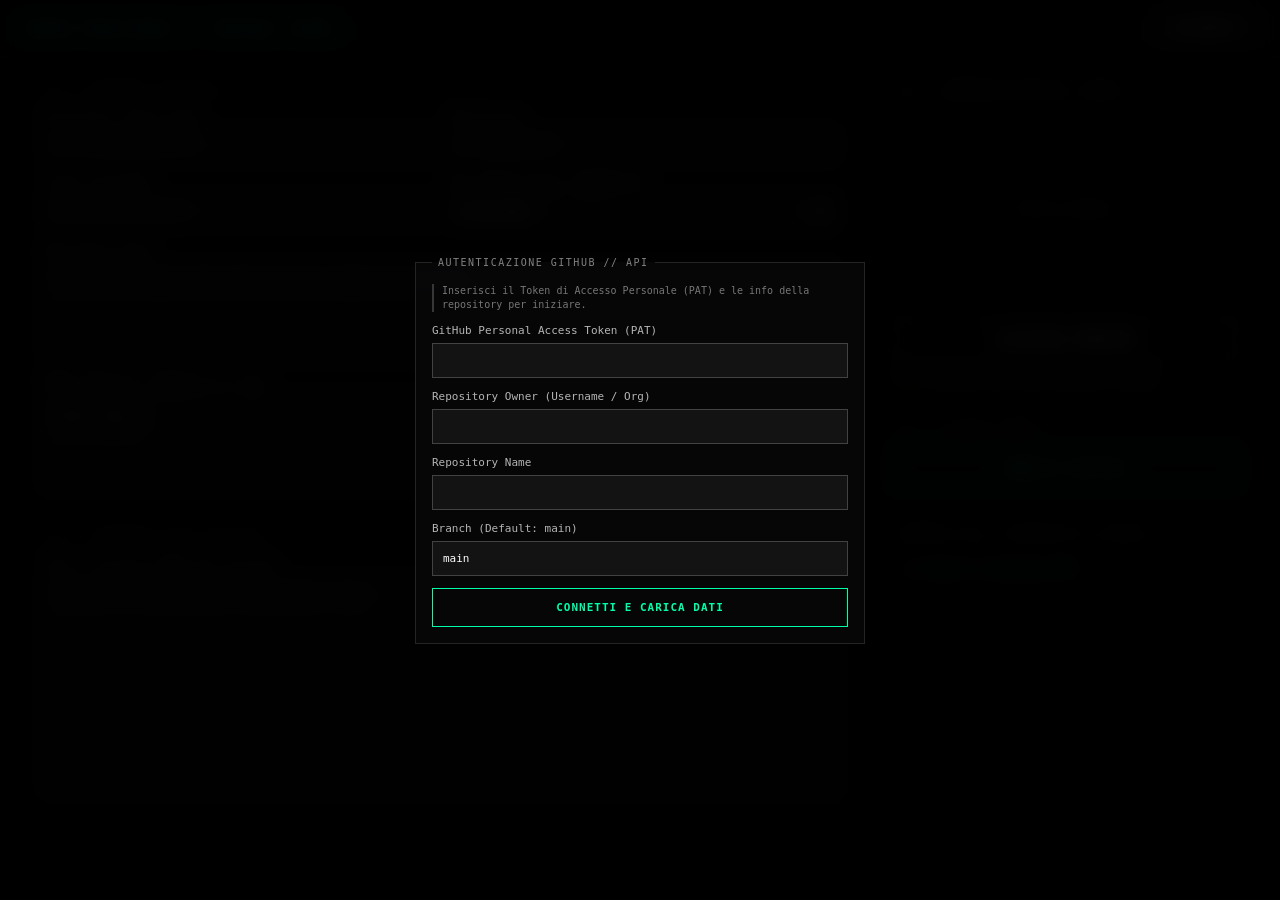
==== admin.html @ 9204a6e2 "Draft Admin Panel" ====
<!DOCTYPE html>
<html lang="it">
<head>
    <meta charset="UTF-8">
    <meta name="viewport" content="width=device-width, initial-scale=1.0">
    <title>PUBLISHER // CONTROL PANEL</title>
    <style>
        * {
            margin: 0;
            padding: 0;
            box-sizing: border-box;
        }

        body {
            background-color: #000000;
            min-height: 100vh;
            font-family: monospace;
            color: #ffffff;
            display: flex;
            flex-direction: column;
        }

        /* HEADER */
        .app-header {
            display: flex;
            justify-content: space-between;
            align-items: center;
            padding: 16px 24px;
            background: rgba(10, 10, 12, 0.94);
            border-bottom: 1px dashed rgba(255, 255, 255, 0.2);
            backdrop-filter: blur(14px);
            position: sticky;
            top: 0;
            z-index: 100;
        }

        .app-header h1 {
            font-size: 13px;
            letter-spacing: 2px;
            color: #00ffaa;
        }

        /* LAYOUT MAIN */
        .main-container {
            display: grid;
            grid-template-columns: 1fr 380px;
            gap: 20px;
            padding: 24px;
            max-width: 1400px;
            margin: 0 auto;
            width: 100%;
            flex-grow: 1;
        }

        /* CONTROLS & FORM */
        .control-group {
            border: 1px solid rgba(255, 255, 255, 0.12);
            padding: 16px;
            display: flex;
            flex-direction: column;
            gap: 12px;
            background: rgba(10, 10, 12, 0.6);
        }

        .control-group legend {
            font-size: 10px;
            letter-spacing: 1.5px;
            color: rgba(255, 255, 255, 0.5);
            padding: 0 6px;
        }

        .control-item {
            display: flex;
            flex-direction: column;
            gap: 6px;
            font-size: 11px;
        }

        .control-item label {
            color: rgba(255, 255, 255, 0.7);
        }

        .text-input, textarea {
            background: rgba(255, 255, 255, 0.05);
            border: 1px solid rgba(255, 255, 255, 0.2);
            color: #fff;
            padding: 10px;
            font-family: inherit;
            font-size: 11px;
            width: 100%;
            outline: none;
            transition: border-color 0.2s;
        }

        .text-input:focus, textarea:focus {
            border-color: #00ffaa;
        }

        /* ICONA CALENDARIO BIANCA */
        input[type="date"]::-webkit-calendar-picker-indicator {
            filter: invert(1) brightness(1000%);
            cursor: pointer;
            opacity: 1;
        }

        textarea {
            resize: vertical;
            min-height: 100px;
        }

        .action-btn {
            padding: 12px;
            background: transparent;
            color: #ffffff;
            border: 1px solid rgba(255, 255, 255, 0.3);
            font-family: inherit;
            font-size: 11px;
            letter-spacing: 1px;
            cursor: pointer;
            transition: all 0.2s;
            width: 100%;
            text-transform: uppercase;
            font-weight: bold;
        }

        .action-btn.highlight {
            border-color: #00ffaa;
            color: #00ffaa;
        }

        .action-btn:hover {
            background: #ffffff;
            color: #000000;
        }

        .info-note {
            font-size: 10px;
            line-height: 1.4;
            color: rgba(255, 255, 255, 0.45);
            border-left: 2px solid rgba(255, 255, 255, 0.2);
            padding-left: 8px;
        }

        /* PREVIEW CONTAINER */
        .img-preview-box {
            width: 100%;
            height: 200px;
            border: 1px dashed rgba(255, 255, 255, 0.2);
            display: flex;
            align-items: center;
            justify-content: center;
            overflow: hidden;
            background: rgba(0,0,0,0.4);
            position: relative;
        }

        .img-preview-box img {
            width: 100%;
            height: 100%;
            object-fit: cover;
        }

        /* CONSOLE LOG */
        #console-log {
            background: #000000;
            border: 1px solid rgba(255, 255, 255, 0.15);
            padding: 12px;
            font-size: 10px;
            height: 160px;
            overflow-y: auto;
            color: #00ffaa;
            white-space: pre-wrap;
            word-break: break-all;
        }

        /* AUTH MODAL */
        .modal-overlay {
            position: fixed;
            top: 0;
            left: 0;
            width: 100vw;
            height: 100vh;
            background: rgba(0, 0, 0, 0.9);
            backdrop-filter: blur(10px);
            display: flex;
            align-items: center;
            justify-content: center;
            z-index: 1000;
        }

        .modal-content {
            width: 100%;
            max-width: 450px;
        }

        .hidden {
            display: none !important;
        }
    </style>
</head>
<body>

    <!-- MODALE AUTENTICAZIONE GITHUB -->
    <div id="auth-modal" class="modal-overlay">
        <div class="modal-content">
            <fieldset class="control-group">
                <legend>AUTENTICAZIONE GITHUB // API</legend>
                <div class="info-note">
                    Inserisci il Token di Accesso Personale (PAT) e le info della repository per iniziare.
                </div>
                <div class="control-item">
                    <label>GitHub Personal Access Token (PAT)</label>
                    <input type="password" id="cfg-token" class="text-input">
                </div>
                <div class="control-item">
                    <label>Repository Owner (Username / Org)</label>
                    <input type="text" id="cfg-owner" class="text-input">
                </div>
                <div class="control-item">
                    <label>Repository Name</label>
                    <input type="text" id="cfg-repo" class="text-input">
                </div>
                <div class="control-item">
                    <label>Branch (Default: main)</label>
                    <input type="text" id="cfg-branch" class="text-input" value="main">
                </div>
                <button id="save-auth-btn" class="action-btn highlight">CONNETTI E CARICA DATI</button>
            </fieldset>
        </div>
    </div>

    <!-- MAIN APP HEADER -->
    <header class="app-header">
        <h1>ADMIN PUBLISHER // CONTROL PANEL</h1>
        <button id="logout-btn" class="action-btn" style="width: auto; padding: 6px 12px; font-size: 9px;">DISCONNETTI</button>
    </header>

    <!-- MAIN WORKSPACE -->
    <main class="main-container">
        
        <!-- COLONNA SINISTRA: EDITA ARTICOLO -->
        <div style="display: flex; flex-direction: column; gap: 20px;">
            <fieldset class="control-group">
                <legend>01 // METADATI ARTICOLO</legend>
                
                <div style="display: grid; grid-template-columns: 1fr 1fr; gap: 12px;">
                    <div class="control-item">
                        <label>ID Articolo (Senza spazi)</label>
                        <input type="text" id="art-id" class="text-input" placeholder="es. il-nuovo-pensiero">
                    </div>
                    <div class="control-item">
                        <label>TAG Articolo</label>
                        <input type="text" id="art-tag" class="text-input" placeholder="es. EDITORIALE">
                    </div>
                </div>

                <div style="display: grid; grid-template-columns: 1fr 1fr; gap: 12px;">
                    <div class="control-item">
                        <label>Titolo Principale</label>
                        <input type="text" id="art-title" class="text-input" placeholder="Titolo dell'articolo">
                    </div>
                    <div class="control-item">
                        <label>Data Pubblicazione (DD-MM-YYYY)</label>
                        <input type="date" id="art-date" class="text-input">
                    </div>
                </div>

                <div class="control-item">
                    <label>Breve Descrizione</label>
                    <textarea id="art-excerpt" placeholder="Piccola descrizione veloce dell'articolo visibile nella preview..."></textarea>
                </div>

                <div class="control-item">
                    <label>Righe Copertina (Separate da invio)</label>
                    <textarea id="art-cover-lines" placeholder="Titolo riga 1&#10;Titolo riga 2" style="height: 60px;"></textarea>
                </div>
            </fieldset>

            <fieldset class="control-group">
                <legend>02 // CONTENUTO HTML ARTICOLO</legend>
                <div class="control-item">
                    <label>Testo o Struttura HTML dell'Articolo</label>
                    <textarea id="art-content" style="min-height: 220px;" placeholder="<p>Scrivi il contenuto dell'articolo qui...</p>"></textarea>
                </div>
            </fieldset>
        </div>

        <!-- COLONNA DESTRA: PREVIEW IMMAGINE & COMMIT -->
        <div style="display: flex; flex-direction: column; gap: 20px;">
            
            <fieldset class="control-group">
                <legend>03 // IMMAGINE PREVIEW (.WEBP)</legend>
                <div class="img-preview-box" id="img-box">
                    <span style="font-size: 10px; color: rgba(255,255,255,0.4);">Nessuna immagine</span>
                    <img id="preview-img" class="hidden">
                </div>
                <button id="select-img-btn" class="action-btn">SELEZIONA IMMAGINE</button>
                <input type="file" id="img-file-input" accept="image/*" class="hidden">
                <div class="info-note">
                    💡 L'immagine deve essere 800px per 1000px
                </div>
            </fieldset>

            <fieldset class="control-group">
                <legend>04 // AZIONE COMMIT</legend>
                <button id="publish-btn" class="action-btn highlight">PUBBLICA ARTICOLO</button>
            </fieldset>

            <fieldset class="control-group">
                <legend>CONSOLE LOG // REQUISITI & STATUS</legend>
                <div id="console-log">In attesa di connessione API...</div>
            </fieldset>
        </div>

    </main>

    <script>
        // Stato Globale
        let config = { token: '', owner: '', repo: '', branch: 'main' };
        let selectedWebpBase64 = null;

        // Inizializzazione Data odierna
        document.getElementById('art-date').value = new Date().toISOString().split('T')[0];

        // Elementi DOM
        const authModal = document.getElementById('auth-modal');
        const consoleLog = document.getElementById('console-log');
        const previewImg = document.getElementById('preview-img');

        function log(msg) {
            const time = new Date().toLocaleTimeString();
            consoleLog.innerHTML += `\n[${time}] ${msg}`;
            consoleLog.scrollTop = consoleLog.scrollHeight;
        }

        // Carica Credenziali salvate
        window.addEventListener('DOMContentLoaded', () => {
            const savedConfig = localStorage.getItem('gh_cms_config');
            if (savedConfig) {
                config = JSON.parse(savedConfig);
                document.getElementById('cfg-token').value = config.token;
                document.getElementById('cfg-owner').value = config.owner;
                document.getElementById('cfg-repo').value = config.repo;
                document.getElementById('cfg-branch').value = config.branch || 'main';
                authModal.classList.add('hidden');
                log("Connesso a " + config.owner + "/" + config.repo);
            }
        });

        // Salvataggio Auth
        document.getElementById('save-auth-btn').addEventListener('click', () => {
            config.token = document.getElementById('cfg-token').value.trim();
            config.owner = document.getElementById('cfg-owner').value.trim();
            config.repo = document.getElementById('cfg-repo').value.trim();
            config.branch = document.getElementById('cfg-branch').value.trim() || 'main';

            if (!config.token || !config.owner || !config.repo) {
                alert("Compila tutti i campi!");
                return;
            }

            localStorage.setItem('gh_cms_config', JSON.stringify(config));
            authModal.classList.add('hidden');
            log("Configurazione salvata. Pronto.");
        });

        document.getElementById('logout-btn').addEventListener('click', () => {
            localStorage.removeItem('gh_cms_config');
            authModal.classList.remove('hidden');
            log("Disconnesso.");
        });

        // Gestione Selezione e Conversione Immagine in WebP
        document.getElementById('select-img-btn').addEventListener('click', () => {
            document.getElementById('img-file-input').click();
        });

        document.getElementById('img-file-input').addEventListener('change', (e) => {
            const file = e.target.files[0];
            if (!file) return;

            const reader = new FileReader();
            reader.onload = (event) => {
                const img = new Image();
                img.onload = () => {
                    const canvas = document.createElement('canvas');
                    canvas.width = img.width;
                    canvas.height = img.height;
                    const ctx = canvas.getContext('2d');
                    ctx.drawImage(img, 0, 0);

                    // Conversione in WebP
                    const webpDataUrl = canvas.toDataURL('image/webp', 0.85);
                    previewImg.src = webpDataUrl;
                    previewImg.classList.remove('hidden');
                    
                    // Estrae stringa base64 pura
                    selectedWebpBase64 = webpDataUrl.split(',')[1];
                    log("Immagine convertita in WebP con successo.");
                };
                img.src = event.target.result;
            };
            reader.readAsDataURL(file);
        });

        // GitHub API Helpers
        async function githubApi(path, method = 'GET', body = null) {
            const url = `https://api.github.com/repos/${config.owner}/${config.repo}/contents/${path}?ref=${config.branch}`;
            const headers = {
                'Authorization': `Bearer ${config.token}`,
                'Accept': 'application/vnd.github+json',
                'Content-Type': 'application/json'
            };

            const options = { method, headers };
            if (body) options.body = JSON.stringify(body);

            const res = await fetch(url, options);
            if (!res.ok && res.status !== 404) {
                const err = await res.json();
                throw new Error(err.message || res.statusText);
            }
            return res.status === 404 ? null : await res.json();
        }

        // UTF-8 / Base64 Safe Encoding Helper
        function utf8ToBase64(str) {
            return btoa(encodeURIComponent(str).replace(/%([0-9A-F]{2})/g, (match, p1) => {
                return String.fromCharCode('0x' + p1);
            }));
        }

        function base64ToUtf8(str) {
            return decodeURIComponent(Array.prototype.map.call(atob(str), (c) => {
                return '%' + ('00' + c.charCodeAt(0).toString(16)).slice(-2);
            }).join(''));
        }

        // Workflow di Pubblicazione
        document.getElementById('publish-btn').addEventListener('click', async () => {
            const id = document.getElementById('art-id').value.trim();
            const title = document.getElementById('art-title').value.trim();
            const tag = document.getElementById('art-tag').value.trim();
            const date = document.getElementById('art-date').value;
            const excerpt = document.getElementById('art-excerpt').value.trim();
            const coverLinesText = document.getElementById('art-cover-lines').value.trim();
            const contentHtml = document.getElementById('art-content').value.trim();

            if (!id || !title) {
                alert("Compila almeno ID e Titolo!");
                return;
            }

            const coverLines = coverLinesText ? coverLinesText.split('\n').map(l => l.trim()) : [title];

            try {
                log("--> Inizio processo di pubblicazione per: " + id);

                // 1. Carica / Aggiorna la Preview Image se presente
                if (selectedWebpBase64) {
                    log("Upload immagine preview WebP...");
                    const imgPath = `assets/articles previews/${id}.webp`;
                    const existingImg = await githubApi(imgPath);

                    await githubApi(imgPath, 'PUT', {
                        message: `Upload preview image per ${id}`,
                        content: selectedWebpBase64,
                        sha: existingImg ? existingImg.sha : undefined,
                        branch: config.branch
                    });
                    log("✓ Immagine caricata in assets/articles previews/" + id + ".webp");
                }

                // 2. Carica / Aggiorna l'eventuale file HTML/Contenuto articolo dedicato
                if (contentHtml) {
                    log("Upload file contenuto articolo...");
                    const contentPath = `articoli/${id}.html`;
                    const existingFile = await githubApi(contentPath);

                    await githubApi(contentPath, 'PUT', {
                        message: `Aggiornato contenuto articolo ${id}`,
                        content: utf8ToBase64(contentHtml),
                        sha: existingFile ? existingFile.sha : undefined,
                        branch: config.branch
                    });
                    log("✓ Contenuto file creato in articoli/" + id + ".html");
                }

                // 3. Scarica, aggiorna e salva articles.json
                log("Lettura articles.json...");
                const jsonFile = await githubApi("articles.json");
                let articles = [];

                if (jsonFile) {
                    const rawJson = base64ToUtf8(jsonFile.content);
                    articles = JSON.parse(rawJson);
                }

                const newArticle = {
                    id,
                    title,
                    tag,
                    date,
                    excerpt,
                    cover_lines: coverLines
                };

                // Sostituisce se existe, altrimenti aggiunge in cima
                const existingIdx = articles.findIndex(a => a.id === id);
                if (existingIdx >= 0) {
                    articles[existingIdx] = newArticle;
                    log("Articolo esistente aggiornato nella lista.");
                } else {
                    articles.unshift(newArticle);
                    log("Nuovo articolo inserito in cima alla lista.");
                }

                log("Commit di articles.json...");
                await githubApi("articles.json", 'PUT', {
                    message: `Aggiornato articles.json con l'articolo: ${id}`,
                    content: utf8ToBase64(JSON.stringify(articles, null, 2)),
                    sha: jsonFile ? jsonFile.sha : undefined,
                    branch: config.branch
                });

                log("🎉 PUBBLICAZIONE COMPLETATA CON SUCCESSO!");
                alert("Articolo pubblicato con successo!");

            } catch (err) {
                log("❌ ERRORE: " + err.message);
                alert("Errore durante la pubblicazione: " + err.message);
            }
        });
    </script>
</body>
</html>
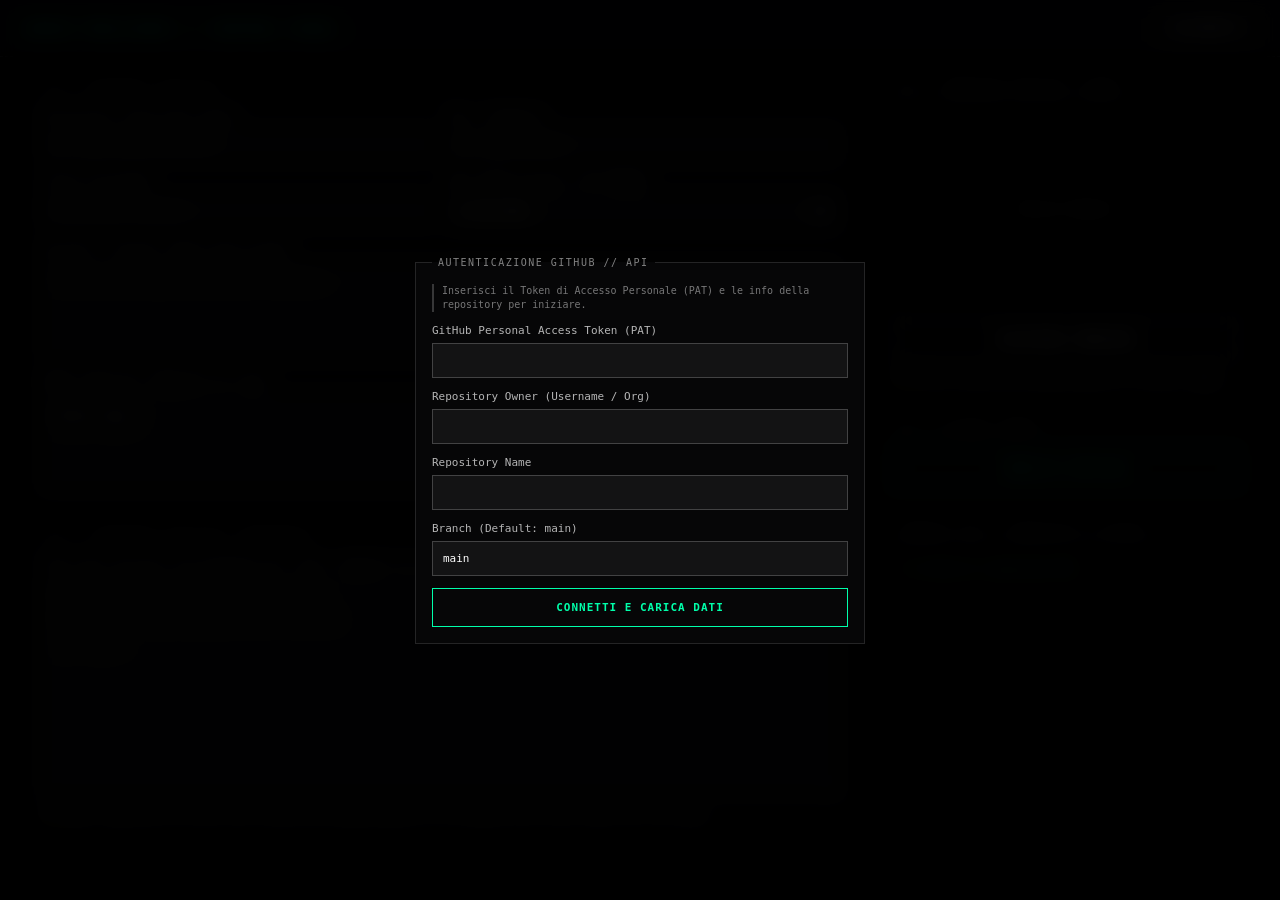
==== commit 3b02c95e: "Clean up" ====
--- a/admin.html
+++ b/admin.html
@@ -245,12 +245,12 @@
                 
                 <div style="display: grid; grid-template-columns: 1fr 1fr; gap: 12px;">
                     <div class="control-item">
-                        <label>ID Articolo (Senza spazi)</label>
-                        <input type="text" id="art-id" class="text-input" placeholder="es. il-nuovo-pensiero">
+                        <label>ID Articolo (Slug senza spazi)</label>
+                        <input type="text" id="art-id" class="text-input" placeholder="es. test-article-preview">
                     </div>
                     <div class="control-item">
-                        <label>TAG Articolo</label>
-                        <input type="text" id="art-tag" class="text-input" placeholder="es. EDITORIALE">
+                        <label>Tag / Categoria</label>
+                        <input type="text" id="art-tag" class="text-input" placeholder="es. Tag Articolo">
                     </div>
                 </div>
 
@@ -260,14 +260,14 @@
                         <input type="text" id="art-title" class="text-input" placeholder="Titolo dell'articolo">
                     </div>
                     <div class="control-item">
-                        <label>Data Pubblicazione (DD-MM-YYYY)</label>
+                        <label>Data Pubblicazione (YYYY-MM-DD)</label>
                         <input type="date" id="art-date" class="text-input">
                     </div>
                 </div>
 
                 <div class="control-item">
-                    <label>Breve Descrizione</label>
-                    <textarea id="art-excerpt" placeholder="Piccola descrizione veloce dell'articolo visibile nella preview..."></textarea>
+                    <label>Estratto / Excerpt (Breve descrizione)</label>
+                    <textarea id="art-excerpt" placeholder="Piccola descrizione veloce dell'articolo..."></textarea>
                 </div>
 
                 <div class="control-item">
@@ -277,10 +277,13 @@
             </fieldset>
 
             <fieldset class="control-group">
-                <legend>02 // CONTENUTO HTML ARTICOLO</legend>
-                <div class="control-item">
-                    <label>Testo o Struttura HTML dell'Articolo</label>
-                    <textarea id="art-content" style="min-height: 220px;" placeholder="<p>Scrivi il contenuto dell'articolo qui...</p>"></textarea>
+                <legend>02 // CONTENUTO ARTICOLO (PARAGRAFI)</legend>
+                <div class="control-item">
+                    <label>Testo dell'Articolo (Un paragrafo per riga o separati da invio)</label>
+                    <textarea id="art-content" style="min-height: 220px;" placeholder="Questo è il primo paragrafo dell'articolo.&#10;&#10;Questo è il secondo paragrafo dell'articolo.&#10;&#10;test riga 3"></textarea>
+                </div>
+                <div class="info-note">
+                    💡 Ogni riga/blocco di testo verrà convertito automaticamente in un elemento nell'array "body" del file JSON.
                 </div>
             </fieldset>
         </div>
@@ -297,7 +300,7 @@
                 <button id="select-img-btn" class="action-btn">SELEZIONA IMMAGINE</button>
                 <input type="file" id="img-file-input" accept="image/*" class="hidden">
                 <div class="info-note">
-                    💡 L'immagine deve essere 800px per 1000px
+                    💡 Verrà convertita automaticamente in formato <b>.webp</b>
                 </div>
             </fieldset>
 
@@ -394,7 +397,6 @@
                     previewImg.src = webpDataUrl;
                     previewImg.classList.remove('hidden');
                     
-                    // Estrae stringa base64 pura
                     selectedWebpBase64 = webpDataUrl.split(',')[1];
                     log("Immagine convertita in WebP con successo.");
                 };
@@ -444,19 +446,19 @@
             const date = document.getElementById('art-date').value;
             const excerpt = document.getElementById('art-excerpt').value.trim();
             const coverLinesText = document.getElementById('art-cover-lines').value.trim();
-            const contentHtml = document.getElementById('art-content').value.trim();
+            const rawContent = document.getElementById('art-content').value.trim();
 
             if (!id || !title) {
                 alert("Compila almeno ID e Titolo!");
                 return;
             }
 
-            const coverLines = coverLinesText ? coverLinesText.split('\n').map(l => l.trim()) : [title];
+            const coverLines = coverLinesText ? coverLinesText.split('\n').map(l => l.trim()).filter(Boolean) : [title];
 
             try {
-                log("--> Inizio processo di pubblicazione per: " + id);
-
-                // 1. Carica / Aggiorna la Preview Image se presente
+                log("--> Inizio pubblicazione per: " + id);
+
+                // 1. Carica / Aggiorna l'immagine preview
                 if (selectedWebpBase64) {
                     log("Upload immagine preview WebP...");
                     const imgPath = `assets/articles previews/${id}.webp`;
@@ -471,24 +473,34 @@
                     log("✓ Immagine caricata in assets/articles previews/" + id + ".webp");
                 }
 
-                // 2. Carica / Aggiorna l'eventuale file HTML/Contenuto articolo dedicato
-                if (contentHtml) {
-                    log("Upload file contenuto articolo...");
-                    const contentPath = `articoli/${id}.html`;
+                // 2. Creazione e Upload del JSON dell'articolo in content/{id}.json
+                if (rawContent) {
+                    log("Formattazione paragrafi...");
+                    const paragraphs = rawContent.split(/\n+/).map(p => p.trim()).filter(Boolean);
+                    
+                    const articleJsonObj = {
+                        id: id,
+                        body: paragraphs
+                    };
+
+                    const contentPath = `content/${id}.json`;
+                    log(`Upload file articolo in ${contentPath}...`);
+                    
                     const existingFile = await githubApi(contentPath);
 
                     await githubApi(contentPath, 'PUT', {
                         message: `Aggiornato contenuto articolo ${id}`,
-                        content: utf8ToBase64(contentHtml),
+                        content: utf8ToBase64(JSON.stringify(articleJsonObj, null, 2)),
                         sha: existingFile ? existingFile.sha : undefined,
                         branch: config.branch
                     });
-                    log("✓ Contenuto file creato in articoli/" + id + ".html");
+                    log(`✓ Contenuto creato/aggiornato in ${contentPath}`);
                 }
 
-                // 3. Scarica, aggiorna e salva articles.json
-                log("Lettura articles.json...");
-                const jsonFile = await githubApi("articles.json");
+                // 3. Lettura, aggiornamento e salvataggio di content/articles.json
+                log("Lettura content/articles.json...");
+                const jsonPath = "content/articles.json";
+                const jsonFile = await githubApi(jsonPath);
                 let articles = [];
 
                 if (jsonFile) {
@@ -496,27 +508,27 @@
                     articles = JSON.parse(rawJson);
                 }
 
-                const newArticle = {
+                const newArticleEntry = {
                     id,
                     title,
                     tag,
-                    date,
                     excerpt,
-                    cover_lines: coverLines
+                    cover_lines: coverLines,
+                    date
                 };
 
-                // Sostituisce se existe, altrimenti aggiunge in cima
+                // Aggiorna se già esistente, altrimenti aggiunge in testa mantenendo gli altri
                 const existingIdx = articles.findIndex(a => a.id === id);
                 if (existingIdx >= 0) {
-                    articles[existingIdx] = newArticle;
-                    log("Articolo esistente aggiornato nella lista.");
+                    articles[existingIdx] = newArticleEntry;
+                    log("Articolo esistente aggiornato nel registro.");
                 } else {
-                    articles.unshift(newArticle);
-                    log("Nuovo articolo inserito in cima alla lista.");
+                    articles.unshift(newArticleEntry);
+                    log("Nuovo articolo aggiunto in cima al registro.");
                 }
 
-                log("Commit di articles.json...");
-                await githubApi("articles.json", 'PUT', {
+                log("Commit di " + jsonPath + "...");
+                await githubApi(jsonPath, 'PUT', {
                     message: `Aggiornato articles.json con l'articolo: ${id}`,
                     content: utf8ToBase64(JSON.stringify(articles, null, 2)),
                     sha: jsonFile ? jsonFile.sha : undefined,
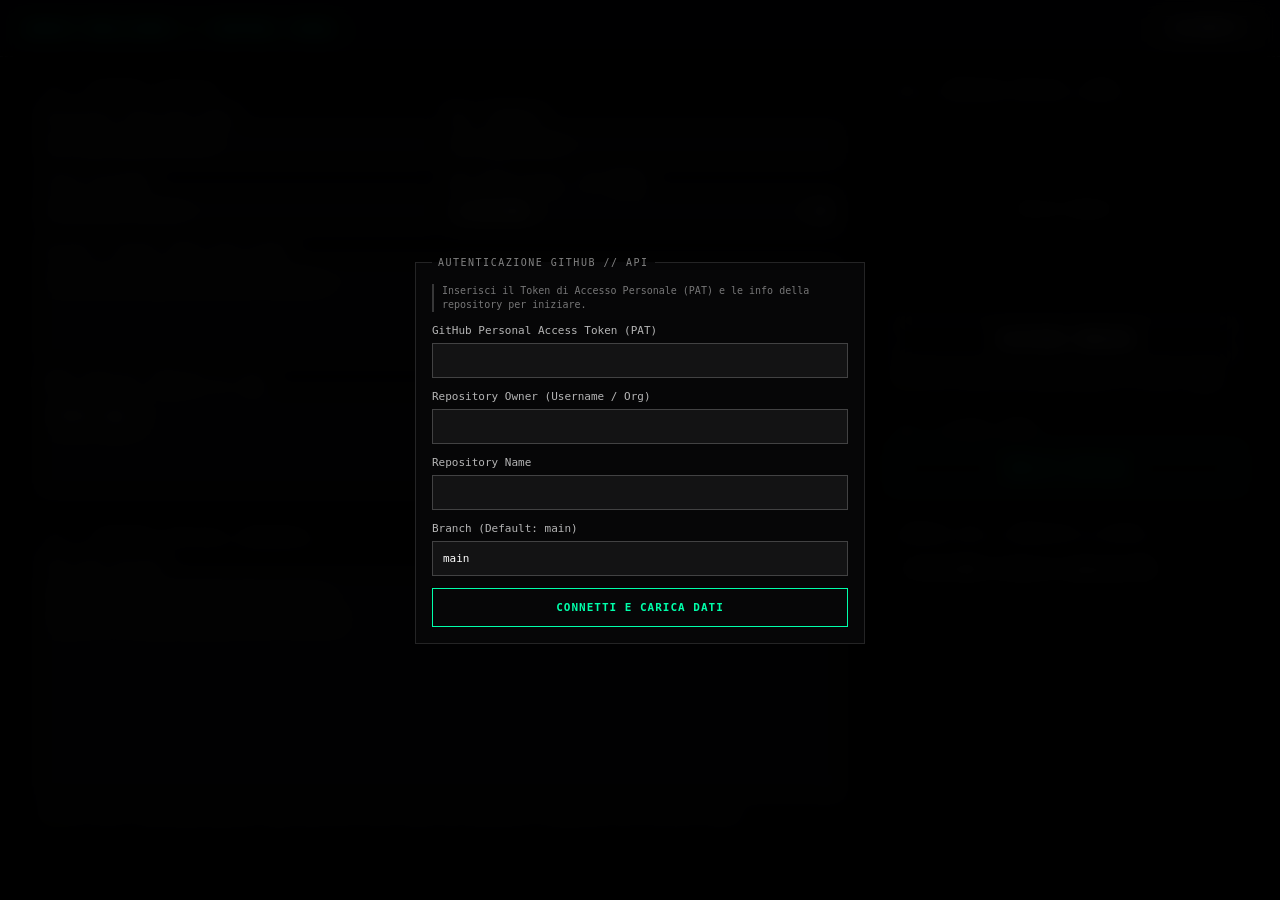
==== commit f6a8b927: "Update admin.html" ====
--- a/admin.html
+++ b/admin.html
@@ -160,16 +160,17 @@
             object-fit: cover;
         }
 
-        /* CONSOLE LOG */
+        /* CONSOLE LOG COLORATA */
         #console-log {
             background: #000000;
             border: 1px solid rgba(255, 255, 255, 0.15);
             padding: 12px;
             font-size: 10px;
-            height: 160px;
+            height: 180px;
             overflow-y: auto;
-            color: #00ffaa;
-            white-space: pre-wrap;
+            display: flex;
+            flex-direction: column;
+            gap: 4px;
             word-break: break-all;
         }
 
@@ -279,11 +280,11 @@
             <fieldset class="control-group">
                 <legend>02 // CONTENUTO ARTICOLO (PARAGRAFI)</legend>
                 <div class="control-item">
-                    <label>Testo dell'Articolo (Un paragrafo per riga o separati da invio)</label>
-                    <textarea id="art-content" style="min-height: 220px;" placeholder="Questo è il primo paragrafo dell'articolo.&#10;&#10;Questo è il secondo paragrafo dell'articolo.&#10;&#10;test riga 3"></textarea>
+                    <label>Testo dell'Articolo</label>
+                    <textarea id="art-content" style="min-height: 220px;" placeholder="Questo è il primo paragrafo dell'articolo.&#10;&#10;Questo è il secondo paragrafo dell'articolo."></textarea>
                 </div>
                 <div class="info-note">
-                    💡 Ogni riga/blocco di testo verrà convertito automaticamente in un elemento nell'array "body" del file JSON.
+                    💡 Gli invii a capo doppi generano righe vuote nell'array "body" per preservare la spaziatura nell'articolo finale.
                 </div>
             </fieldset>
         </div>
@@ -311,7 +312,7 @@
 
             <fieldset class="control-group">
                 <legend>CONSOLE LOG // REQUISITI & STATUS</legend>
-                <div id="console-log">In attesa di connessione API...</div>
+                <div id="console-log"></div>
             </fieldset>
         </div>
 
@@ -330,11 +331,25 @@
         const consoleLog = document.getElementById('console-log');
         const previewImg = document.getElementById('preview-img');
 
-        function log(msg) {
+        // Funzione Log Colorata (type: 'info' | 'success' | 'error')
+        function log(msg, type = 'info') {
             const time = new Date().toLocaleTimeString();
-            consoleLog.innerHTML += `\n[${time}] ${msg}`;
+            const line = document.createElement('div');
+
+            if (type === 'success') {
+                line.style.color = '#00ffaa'; // Verde
+            } else if (type === 'error') {
+                line.style.color = '#ff4d4d'; // Rosso
+            } else {
+                line.style.color = '#ffffff'; // Bianco
+            }
+
+            line.textContent = `[${time}] ${msg}`;
+            consoleLog.appendChild(line);
             consoleLog.scrollTop = consoleLog.scrollHeight;
         }
+
+        log("In attesa di connessione API...", "info");
 
         // Carica Credenziali salvate
         window.addEventListener('DOMContentLoaded', () => {
@@ -346,7 +361,7 @@
                 document.getElementById('cfg-repo').value = config.repo;
                 document.getElementById('cfg-branch').value = config.branch || 'main';
                 authModal.classList.add('hidden');
-                log("Connesso a " + config.owner + "/" + config.repo);
+                log("Connesso a " + config.owner + "/" + config.repo, "success");
             }
         });
 
@@ -358,19 +373,19 @@
             config.branch = document.getElementById('cfg-branch').value.trim() || 'main';
 
             if (!config.token || !config.owner || !config.repo) {
-                alert("Compila tutti i campi!");
+                log("ERRORE: Compila tutti i campi di autenticazione!", "error");
                 return;
             }
 
             localStorage.setItem('gh_cms_config', JSON.stringify(config));
             authModal.classList.add('hidden');
-            log("Configurazione salvata. Pronto.");
+            log("Configurazione salvata con successo. Pronto.", "success");
         });
 
         document.getElementById('logout-btn').addEventListener('click', () => {
             localStorage.removeItem('gh_cms_config');
             authModal.classList.remove('hidden');
-            log("Disconnesso.");
+            log("Disconnesso.", "info");
         });
 
         // Gestione Selezione e Conversione Immagine in WebP
@@ -398,7 +413,7 @@
                     previewImg.classList.remove('hidden');
                     
                     selectedWebpBase64 = webpDataUrl.split(',')[1];
-                    log("Immagine convertita in WebP con successo.");
+                    log("Immagine convertita in WebP con successo.", "success");
                 };
                 img.src = event.target.result;
             };
@@ -446,21 +461,21 @@
             const date = document.getElementById('art-date').value;
             const excerpt = document.getElementById('art-excerpt').value.trim();
             const coverLinesText = document.getElementById('art-cover-lines').value.trim();
-            const rawContent = document.getElementById('art-content').value.trim();
+            const rawContent = document.getElementById('art-content').value;
 
             if (!id || !title) {
-                alert("Compila almeno ID e Titolo!");
+                log("ERRORE: Compila almeno i campi ID e Titolo!", "error");
                 return;
             }
 
             const coverLines = coverLinesText ? coverLinesText.split('\n').map(l => l.trim()).filter(Boolean) : [title];
 
             try {
-                log("--> Inizio pubblicazione per: " + id);
+                log("--> Inizio processo di pubblicazione per: " + id, "info");
 
                 // 1. Carica / Aggiorna l'immagine preview
                 if (selectedWebpBase64) {
-                    log("Upload immagine preview WebP...");
+                    log("Upload immagine preview WebP...", "info");
                     const imgPath = `assets/articles previews/${id}.webp`;
                     const existingImg = await githubApi(imgPath);
 
@@ -470,21 +485,27 @@
                         sha: existingImg ? existingImg.sha : undefined,
                         branch: config.branch
                     });
-                    log("✓ Immagine caricata in assets/articles previews/" + id + ".webp");
+                    log("✓ Immagine caricata in assets/articles previews/" + id + ".webp", "success");
                 }
 
                 // 2. Creazione e Upload del JSON dell'articolo in content/{id}.json
                 if (rawContent) {
-                    log("Formattazione paragrafi...");
-                    const paragraphs = rawContent.split(/\n+/).map(p => p.trim()).filter(Boolean);
+                    log("Formattazione paragrafi...", "info");
                     
+                    // Mantiene le righe vuote ("") derivate dai doppi invi a capo
+                    let paragraphs = rawContent.split(/\r?\n/).map(p => p.trim());
+                    
+                    // Rimuove eventuali righe vuote superflue solo all'inizio o alla fine del testo
+                    while (paragraphs.length > 0 && paragraphs[0] === "") paragraphs.shift();
+                    while (paragraphs.length > 0 && paragraphs[paragraphs.length - 1] === "") paragraphs.pop();
+
                     const articleJsonObj = {
                         id: id,
                         body: paragraphs
                     };
 
                     const contentPath = `content/${id}.json`;
-                    log(`Upload file articolo in ${contentPath}...`);
+                    log(`Upload file articolo in ${contentPath}...`, "info");
                     
                     const existingFile = await githubApi(contentPath);
 
@@ -494,11 +515,11 @@
                         sha: existingFile ? existingFile.sha : undefined,
                         branch: config.branch
                     });
-                    log(`✓ Contenuto creato/aggiornato in ${contentPath}`);
+                    log(`✓ Contenuto creato/aggiornato in ${contentPath}`, "success");
                 }
 
                 // 3. Lettura, aggiornamento e salvataggio di content/articles.json
-                log("Lettura content/articles.json...");
+                log("Lettura content/articles.json...", "info");
                 const jsonPath = "content/articles.json";
                 const jsonFile = await githubApi(jsonPath);
                 let articles = [];
@@ -517,17 +538,17 @@
                     date
                 };
 
-                // Aggiorna se già esistente, altrimenti aggiunge in testa mantenendo gli altri
+                // Aggiorna se già esistente, altrimenti aggiunge in testa
                 const existingIdx = articles.findIndex(a => a.id === id);
                 if (existingIdx >= 0) {
                     articles[existingIdx] = newArticleEntry;
-                    log("Articolo esistente aggiornato nel registro.");
+                    log("Articolo esistente aggiornato nel registro.", "info");
                 } else {
                     articles.unshift(newArticleEntry);
-                    log("Nuovo articolo aggiunto in cima al registro.");
+                    log("Nuovo articolo aggiunto in cima al registro.", "info");
                 }
 
-                log("Commit di " + jsonPath + "...");
+                log("Commit di " + jsonPath + "...", "info");
                 await githubApi(jsonPath, 'PUT', {
                     message: `Aggiornato articles.json con l'articolo: ${id}`,
                     content: utf8ToBase64(JSON.stringify(articles, null, 2)),
@@ -535,12 +556,10 @@
                     branch: config.branch
                 });
 
-                log("🎉 PUBBLICAZIONE COMPLETATA CON SUCCESSO!");
-                alert("Articolo pubblicato con successo!");
+                log("PUBBLICAZIONE COMPLETATA CON SUCCESSO!", "success");
 
             } catch (err) {
-                log("❌ ERRORE: " + err.message);
-                alert("Errore durante la pubblicazione: " + err.message);
+                log("❌ ERRORE: " + err.message, "error");
             }
         });
     </script>
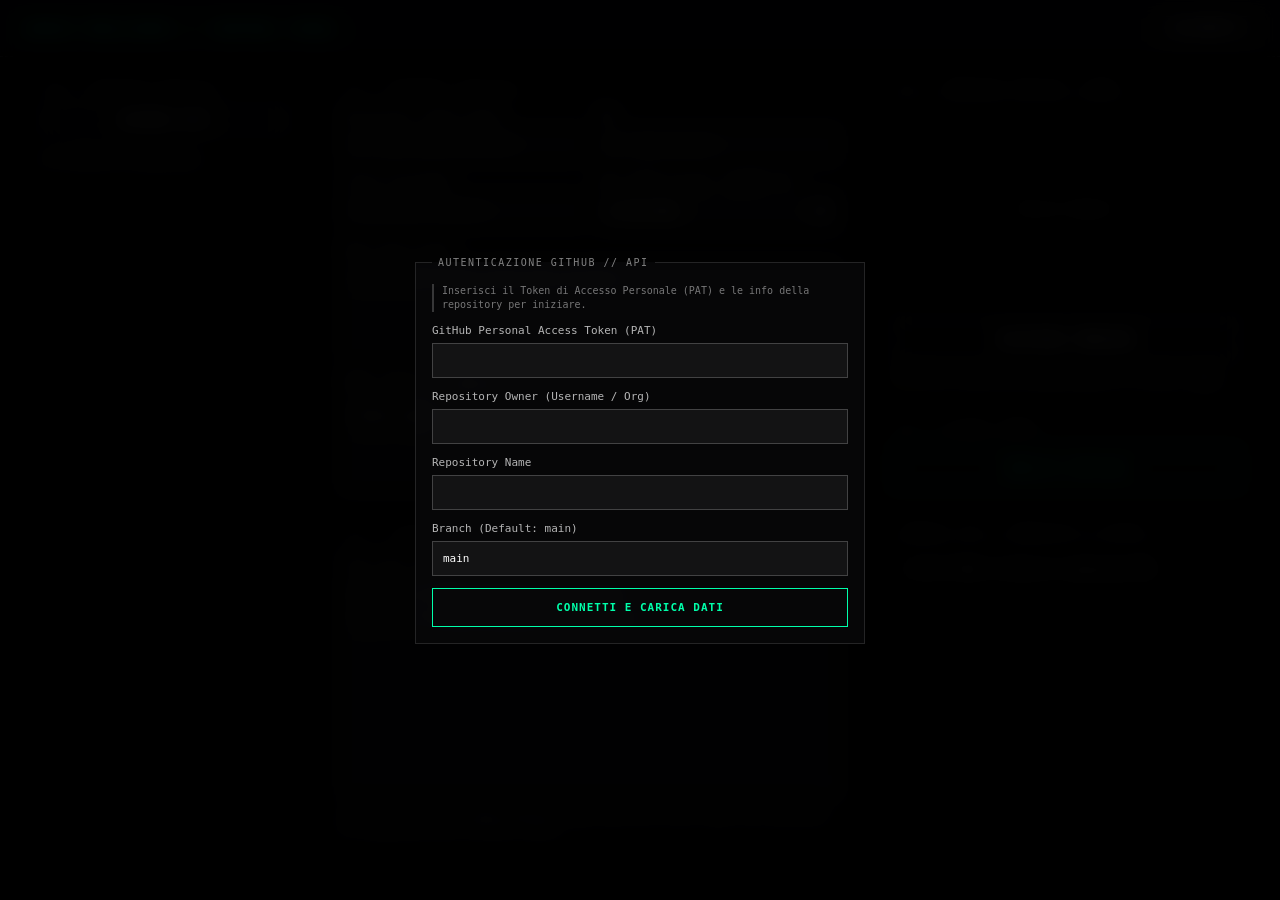
==== commit 793c536b: "Update" ====
--- a/admin.html
+++ b/admin.html
@@ -40,13 +40,13 @@
             color: #00ffaa;
         }
 
-        /* LAYOUT MAIN */
+        /* LAYOUT MAIN A 3 COLONNE */
         .main-container {
             display: grid;
-            grid-template-columns: 1fr 380px;
+            grid-template-columns: 280px 1fr 380px;
             gap: 20px;
             padding: 24px;
-            max-width: 1400px;
+            max-width: 1650px;
             margin: 0 auto;
             width: 100%;
             flex-grow: 1;
@@ -141,6 +141,84 @@
             padding-left: 8px;
         }
 
+        /* ARCHIVIO ARTICOLI (PANNELLO SINISTRO) */
+        #articles-list {
+            display: flex;
+            flex-direction: column;
+            gap: 8px;
+            max-height: calc(100vh - 220px);
+            overflow-y: auto;
+            padding-right: 4px;
+        }
+
+        .art-card {
+            background: rgba(255, 255, 255, 0.03);
+            border: 1px solid rgba(255, 255, 255, 0.1);
+            padding: 10px;
+            cursor: pointer;
+            transition: all 0.2s;
+            display: flex;
+            justify-content: space-between;
+            align-items: center;
+            gap: 8px;
+        }
+
+        .art-card:hover {
+            border-color: #00ffaa;
+            background: rgba(0, 255, 170, 0.05);
+        }
+
+        .art-card-info {
+            display: flex;
+            flex-direction: column;
+            gap: 4px;
+            overflow: hidden;
+            flex-grow: 1;
+        }
+
+        .art-card-title {
+            font-weight: bold;
+            color: #ffffff;
+            font-size: 11px;
+            white-space: nowrap;
+            overflow: hidden;
+            text-overflow: ellipsis;
+        }
+
+        .art-card-meta {
+            font-size: 9px;
+            color: rgba(255, 255, 255, 0.5);
+            display: flex;
+            justify-content: space-between;
+        }
+
+        /* PULSANTE ELIMINA ARTICOLO */
+        .delete-art-btn {
+            background: transparent;
+            border: 1px solid rgba(255, 77, 77, 0.3);
+            color: #ff4d4d;
+            padding: 6px;
+            cursor: pointer;
+            display: flex;
+            align-items: center;
+            justify-content: center;
+            transition: all 0.2s;
+            border-radius: 2px;
+            flex-shrink: 0;
+        }
+
+        .delete-art-btn:hover {
+            background: #ff4d4d;
+            color: #000000;
+            border-color: #ff4d4d;
+        }
+
+        .delete-art-btn svg {
+            width: 14px;
+            height: 14px;
+            stroke: currentColor;
+        }
+
         /* PREVIEW CONTAINER */
         .img-preview-box {
             width: 100%;
@@ -239,18 +317,27 @@
     <!-- MAIN WORKSPACE -->
     <main class="main-container">
         
-        <!-- COLONNA SINISTRA: EDITA ARTICOLO -->
+        <!-- COLONNA 1: ARCHIVIO ARTICOLI -->
+        <fieldset class="control-group" style="height: 100%;">
+            <legend>00 // ARCHIVIO ARTICOLI</legend>
+            <button id="refresh-list-btn" class="action-btn" style="padding: 6px; font-size: 9px; margin-bottom: 8px;">AGGIORNA LISTA</button>
+            <div id="articles-list">
+                <div class="info-note">In attesa di connessione...</div>
+            </div>
+        </fieldset>
+
+        <!-- COLONNA 2: EDITA ARTICOLO -->
         <div style="display: flex; flex-direction: column; gap: 20px;">
             <fieldset class="control-group">
                 <legend>01 // METADATI ARTICOLO</legend>
                 
                 <div style="display: grid; grid-template-columns: 1fr 1fr; gap: 12px;">
                     <div class="control-item">
-                        <label>ID Articolo (Slug senza spazi)</label>
+                        <label>ID Articolo (Senza spazi)</label>
                         <input type="text" id="art-id" class="text-input" placeholder="es. test-article-preview">
                     </div>
                     <div class="control-item">
-                        <label>Tag / Categoria</label>
+                        <label>TAG</label>
                         <input type="text" id="art-tag" class="text-input" placeholder="es. Tag Articolo">
                     </div>
                 </div>
@@ -261,13 +348,13 @@
                         <input type="text" id="art-title" class="text-input" placeholder="Titolo dell'articolo">
                     </div>
                     <div class="control-item">
-                        <label>Data Pubblicazione (YYYY-MM-DD)</label>
+                        <label>Data Pubblicazione (DD-MM-YYYY)</label>
                         <input type="date" id="art-date" class="text-input">
                     </div>
                 </div>
 
                 <div class="control-item">
-                    <label>Estratto / Excerpt (Breve descrizione)</label>
+                    <label>Breve descrizione</label>
                     <textarea id="art-excerpt" placeholder="Piccola descrizione veloce dell'articolo..."></textarea>
                 </div>
 
@@ -289,7 +376,7 @@
             </fieldset>
         </div>
 
-        <!-- COLONNA DESTRA: PREVIEW IMMAGINE & COMMIT -->
+        <!-- COLONNA 3: PREVIEW IMMAGINE & COMMIT -->
         <div style="display: flex; flex-direction: column; gap: 20px;">
             
             <fieldset class="control-group">
@@ -330,6 +417,7 @@
         const authModal = document.getElementById('auth-modal');
         const consoleLog = document.getElementById('console-log');
         const previewImg = document.getElementById('preview-img');
+        const articlesListEl = document.getElementById('articles-list');
 
         // Funzione Log Colorata (type: 'info' | 'success' | 'error')
         function log(msg, type = 'info') {
@@ -362,6 +450,7 @@
                 document.getElementById('cfg-branch').value = config.branch || 'main';
                 authModal.classList.add('hidden');
                 log("Connesso a " + config.owner + "/" + config.repo, "success");
+                loadArticlesList();
             }
         });
 
@@ -380,6 +469,7 @@
             localStorage.setItem('gh_cms_config', JSON.stringify(config));
             authModal.classList.add('hidden');
             log("Configurazione salvata con successo. Pronto.", "success");
+            loadArticlesList();
         });
 
         document.getElementById('logout-btn').addEventListener('click', () => {
@@ -453,6 +543,170 @@
             }).join(''));
         }
 
+        // Caricamento Lista Articoli da articles.json
+        async function loadArticlesList() {
+            articlesListEl.innerHTML = '<div class="info-note">Caricamento archivio...</div>';
+            try {
+                const jsonFile = await githubApi('content/articles.json');
+                if (!jsonFile) {
+                    articlesListEl.innerHTML = '<div class="info-note">content/articles.json non trovato.</div>';
+                    return;
+                }
+
+                const rawJson = base64ToUtf8(jsonFile.content);
+                const articles = JSON.parse(rawJson);
+
+                if (!articles || articles.length === 0) {
+                    articlesListEl.innerHTML = '<div class="info-note">Nessun articolo presente.</div>';
+                    return;
+                }
+
+                articlesListEl.innerHTML = '';
+                articles.forEach(art => {
+                    const card = document.createElement('div');
+                    card.className = 'art-card';
+                    card.innerHTML = `
+                        <div class="art-card-info">
+                            <div class="art-card-title">${art.title || art.id}</div>
+                            <div class="art-card-meta">
+                                <span>${art.id}</span>
+                                <span>${art.date || ''}</span>
+                            </div>
+                        </div>
+                        <button class="delete-art-btn" title="Elimina articolo">
+                            <svg viewBox="0 0 24 24" fill="none" stroke-width="2" stroke-linecap="round" stroke-linejoin="round">
+                                <polyline points="3 6 5 6 21 6"></polyline>
+                                <path d="M19 6v14a2 2 0 0 1-2 2H7a2 2 0 0 1-2-2V6m3 0V4a2 2 0 0 1 2-2h4a2 2 0 0 1 2 2v2"></path>
+                                <line x1="10" y1="11" x2="10" y2="17"></line>
+                                <line x1="14" y1="11" x2="14" y2="17"></line>
+                            </svg>
+                        </button>
+                    `;
+                    
+                    // Click su card carica articolo
+                    card.addEventListener('click', () => loadArticleIntoForm(art));
+
+                    // Click sul pulsante elimina
+                    const delBtn = card.querySelector('.delete-art-btn');
+                    delBtn.addEventListener('click', (e) => deleteArticle(art, e));
+
+                    articlesListEl.appendChild(card);
+                });
+
+                log(`Archivio aggiornato (${articles.length} articoli).`, "info");
+            } catch (err) {
+                articlesListEl.innerHTML = '<div class="info-note" style="color:#ff4d4d;">Errore caricamento lista.</div>';
+                log("ERRORE caricamento archivio: " + err.message, "error");
+            }
+        }
+
+        // Funzione per Eliminare un Articolo con conferma
+        async function deleteArticle(art, event) {
+            event.stopPropagation(); // Evita l'apertura dell'articolo nel form
+
+            const confirmed = confirm(`Sei sicuro di voler eliminare l'articolo "${art.title || art.id}"?\n\nQuesta azione rimuoverà permanentemente il contenuto JSON e la copertina dal repository.`);
+            if (!confirmed) return;
+
+            try {
+                log(`--> Inizio eliminazione articolo: ${art.id}...`, "info");
+
+                // 1. Elimina file content/{id}.json se presente
+                const contentFile = await githubApi(`content/${art.id}.json`);
+                if (contentFile && contentFile.sha) {
+                    await githubApi(`content/${art.id}.json`, 'DELETE', {
+                        message: `Eliminato articolo ${art.id}`,
+                        sha: contentFile.sha,
+                        branch: config.branch
+                    });
+                    log(`✓ Rimosso content/${art.id}.json`, "success");
+                }
+
+                // 2. Elimina immagine assets/articles previews/{id}.webp se presente
+                const imgFile = await githubApi(`assets/articles previews/${art.id}.webp`);
+                if (imgFile && imgFile.sha) {
+                    await githubApi(`assets/articles previews/${art.id}.webp`, 'DELETE', {
+                        message: `Eliminata preview per ${art.id}`,
+                        sha: imgFile.sha,
+                        branch: config.branch
+                    });
+                    log(`✓ Rimossa copertina assets/articles previews/${art.id}.webp`, "success");
+                }
+
+                // 3. Rimuovi dall'array in content/articles.json
+                const jsonPath = "content/articles.json";
+                const jsonFile = await githubApi(jsonPath);
+                if (jsonFile) {
+                    const rawJson = base64ToUtf8(jsonFile.content);
+                    let articles = JSON.parse(rawJson);
+                    articles = articles.filter(a => a.id !== art.id);
+
+                    await githubApi(jsonPath, 'PUT', {
+                        message: `Rimosso ${art.id} da articles.json`,
+                        content: utf8ToBase64(JSON.stringify(articles, null, 2)),
+                        sha: jsonFile.sha,
+                        branch: config.branch
+                    });
+                    log(`✓ Registro articles.json aggiornato.`, "success");
+                }
+
+                log(`ARTICOLO ${art.id} ELIMINATO CON SUCCESSO!`, "success");
+                
+                // Ricarica la lista aggiornata
+                loadArticlesList();
+
+            } catch (err) {
+                log(`ERRORE durante l'eliminazione di ${art.id}: ` + err.message, "error");
+            }
+        }
+
+        // Precompila il form cliccando su un articolo dell'archivio
+        async function loadArticleIntoForm(art) {
+            document.getElementById('art-id').value = art.id || '';
+            document.getElementById('art-title').value = art.title || '';
+            document.getElementById('art-tag').value = art.tag || '';
+            document.getElementById('art-date').value = art.date || new Date().toISOString().split('T')[0];
+            document.getElementById('art-excerpt').value = art.excerpt || '';
+            document.getElementById('art-cover-lines').value = art.cover_lines ? art.cover_lines.join('\n') : '';
+
+            // Reset box immagine di anteprima
+            selectedWebpBase64 = null;
+            previewImg.src = '';
+            previewImg.classList.add('hidden');
+
+            log(`Caricamento dati per l'articolo "${art.id}"...`, "info");
+
+            // 1. Caricamento Immagine di Copertina (.webp) se presente nel repository
+            try {
+                const imgFile = await githubApi(`assets/articles previews/${art.id}.webp`);
+                if (imgFile && imgFile.content) {
+                    const cleanBase64 = imgFile.content.replace(/\s/g, '');
+                    previewImg.src = `data:image/webp;base64,${cleanBase64}`;
+                    previewImg.classList.remove('hidden');
+                    log(`✓ Copertina di "${art.id}" caricata con successo.`, "info");
+                }
+            } catch (imgErr) {
+                log(`Nessuna copertina trovata per "${art.id}".`, "info");
+            }
+
+            // 2. Caricamento Testo/Contenuto dell'Articolo
+            try {
+                const contentFile = await githubApi(`content/${art.id}.json`);
+                if (contentFile) {
+                    const contentJson = JSON.parse(base64ToUtf8(contentFile.content));
+                    if (contentJson && contentJson.body) {
+                        document.getElementById('art-content').value = contentJson.body.join('\n');
+                    }
+                } else {
+                    document.getElementById('art-content').value = '';
+                }
+                log(`Articolo "${art.id}" pronto per la modifica.`, "success");
+            } catch (err) {
+                log(`Impossibile leggere il file content/${art.id}.json`, "error");
+            }
+        }
+
+        document.getElementById('refresh-list-btn').addEventListener('click', loadArticlesList);
+
         // Workflow di Pubblicazione
         document.getElementById('publish-btn').addEventListener('click', async () => {
             const id = document.getElementById('art-id').value.trim();
@@ -473,7 +727,7 @@
             try {
                 log("--> Inizio processo di pubblicazione per: " + id, "info");
 
-                // 1. Carica / Aggiorna l'immagine preview
+                // 1. Carica / Aggiorna l'immagine preview se ne è stata selezionata una nuova
                 if (selectedWebpBase64) {
                     log("Upload immagine preview WebP...", "info");
                     const imgPath = `assets/articles previews/${id}.webp`;
@@ -492,10 +746,8 @@
                 if (rawContent) {
                     log("Formattazione paragrafi...", "info");
                     
-                    // Mantiene le righe vuote ("") derivate dai doppi invi a capo
                     let paragraphs = rawContent.split(/\r?\n/).map(p => p.trim());
                     
-                    // Rimuove eventuali righe vuote superflue solo all'inizio o alla fine del testo
                     while (paragraphs.length > 0 && paragraphs[0] === "") paragraphs.shift();
                     while (paragraphs.length > 0 && paragraphs[paragraphs.length - 1] === "") paragraphs.pop();
 
@@ -538,7 +790,6 @@
                     date
                 };
 
-                // Aggiorna se già esistente, altrimenti aggiunge in testa
                 const existingIdx = articles.findIndex(a => a.id === id);
                 if (existingIdx >= 0) {
                     articles[existingIdx] = newArticleEntry;
@@ -557,9 +808,12 @@
                 });
 
                 log("PUBBLICAZIONE COMPLETATA CON SUCCESSO!", "success");
+                
+                // Aggiorna l'archivio a schermo
+                loadArticlesList();
 
             } catch (err) {
-                log("❌ ERRORE: " + err.message, "error");
+                log("ERRORE: " + err.message, "error");
             }
         });
     </script>
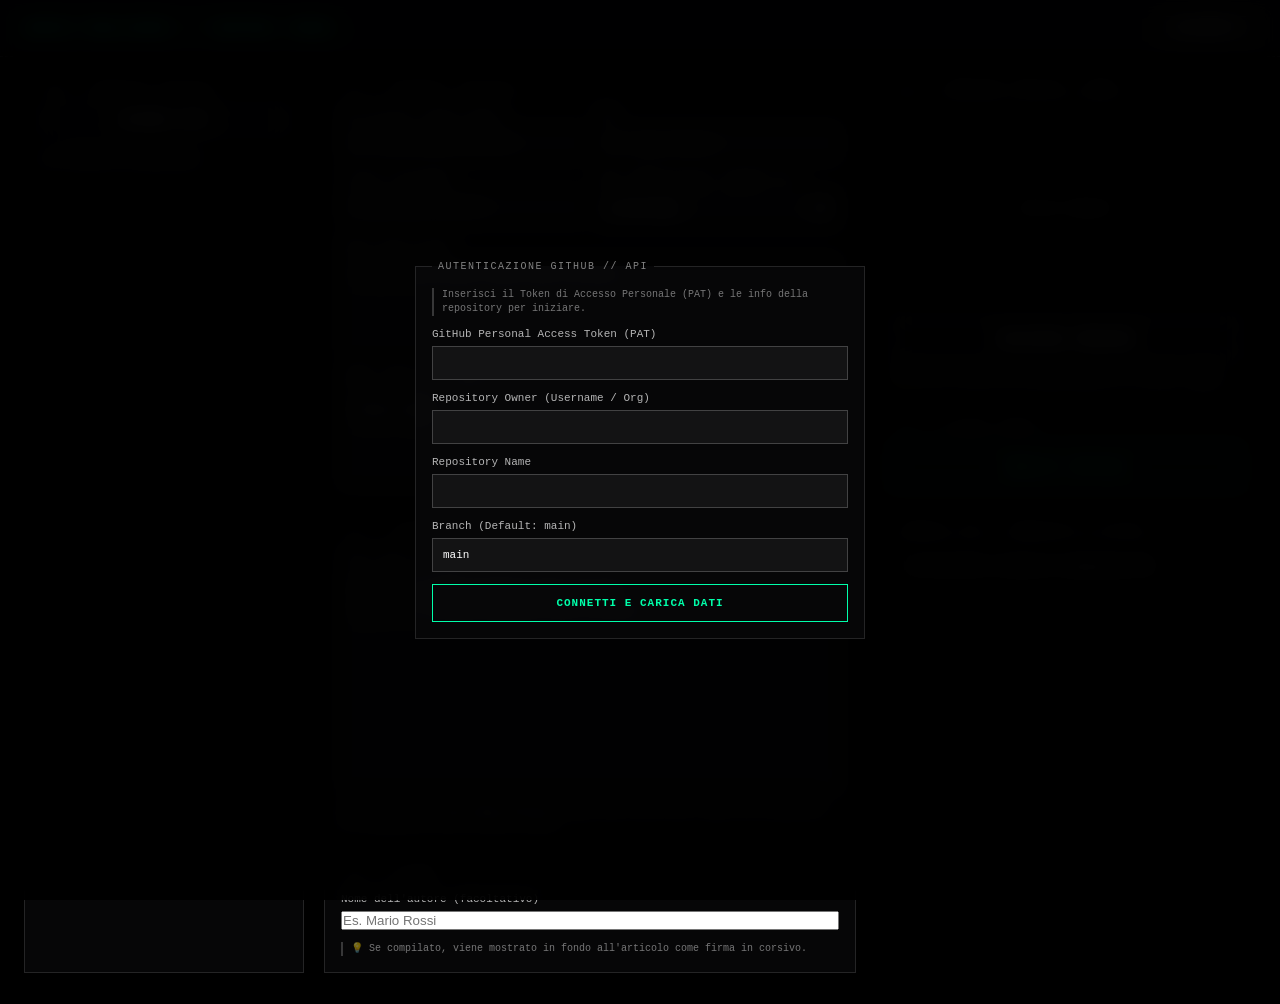
==== commit 58c51f59: "last modification" ====
--- a/admin.html
+++ b/admin.html
@@ -372,6 +372,17 @@
                 </div>
                 <div class="info-note">
                     💡 Gli invii a capo doppi generano righe vuote nell'array "body" per preservare la spaziatura nell'articolo finale.
+                </div>
+            </fieldset>
+
+            <fieldset class="control-group">
+                <legend>03 // AUTORE</legend>
+                <div class="control-item">
+                    <label>Nome dell'autore (facoltativo)</label>
+                    <input type="text" id="art-author" placeholder="Es. Mario Rossi">
+                </div>
+                <div class="info-note">
+                    💡 Se compilato, viene mostrato in fondo all'articolo come firma in corsivo.
                 </div>
             </fieldset>
         </div>
@@ -696,8 +707,10 @@
                     if (contentJson && contentJson.body) {
                         document.getElementById('art-content').value = contentJson.body.join('\n');
                     }
+                    document.getElementById('art-author').value = (contentJson && contentJson.author) || '';
                 } else {
                     document.getElementById('art-content').value = '';
+                    document.getElementById('art-author').value = '';
                 }
                 log(`Articolo "${art.id}" pronto per la modifica.`, "success");
             } catch (err) {
@@ -716,6 +729,7 @@
             const excerpt = document.getElementById('art-excerpt').value.trim();
             const coverLinesText = document.getElementById('art-cover-lines').value.trim();
             const rawContent = document.getElementById('art-content').value;
+            const author = document.getElementById('art-author').value.trim();
 
             if (!id || !title) {
                 log("ERRORE: Compila almeno i campi ID e Titolo!", "error");
@@ -743,7 +757,7 @@
                 }
 
                 // 2. Creazione e Upload del JSON dell'articolo in content/{id}.json
-                if (rawContent) {
+                if (rawContent || author) {
                     log("Formattazione paragrafi...", "info");
                     
                     let paragraphs = rawContent.split(/\r?\n/).map(p => p.trim());
@@ -755,6 +769,9 @@
                         id: id,
                         body: paragraphs
                     };
+                    if (author) {
+                        articleJsonObj.author = author;
+                    }
 
                     const contentPath = `content/${id}.json`;
                     log(`Upload file articolo in ${contentPath}...`, "info");
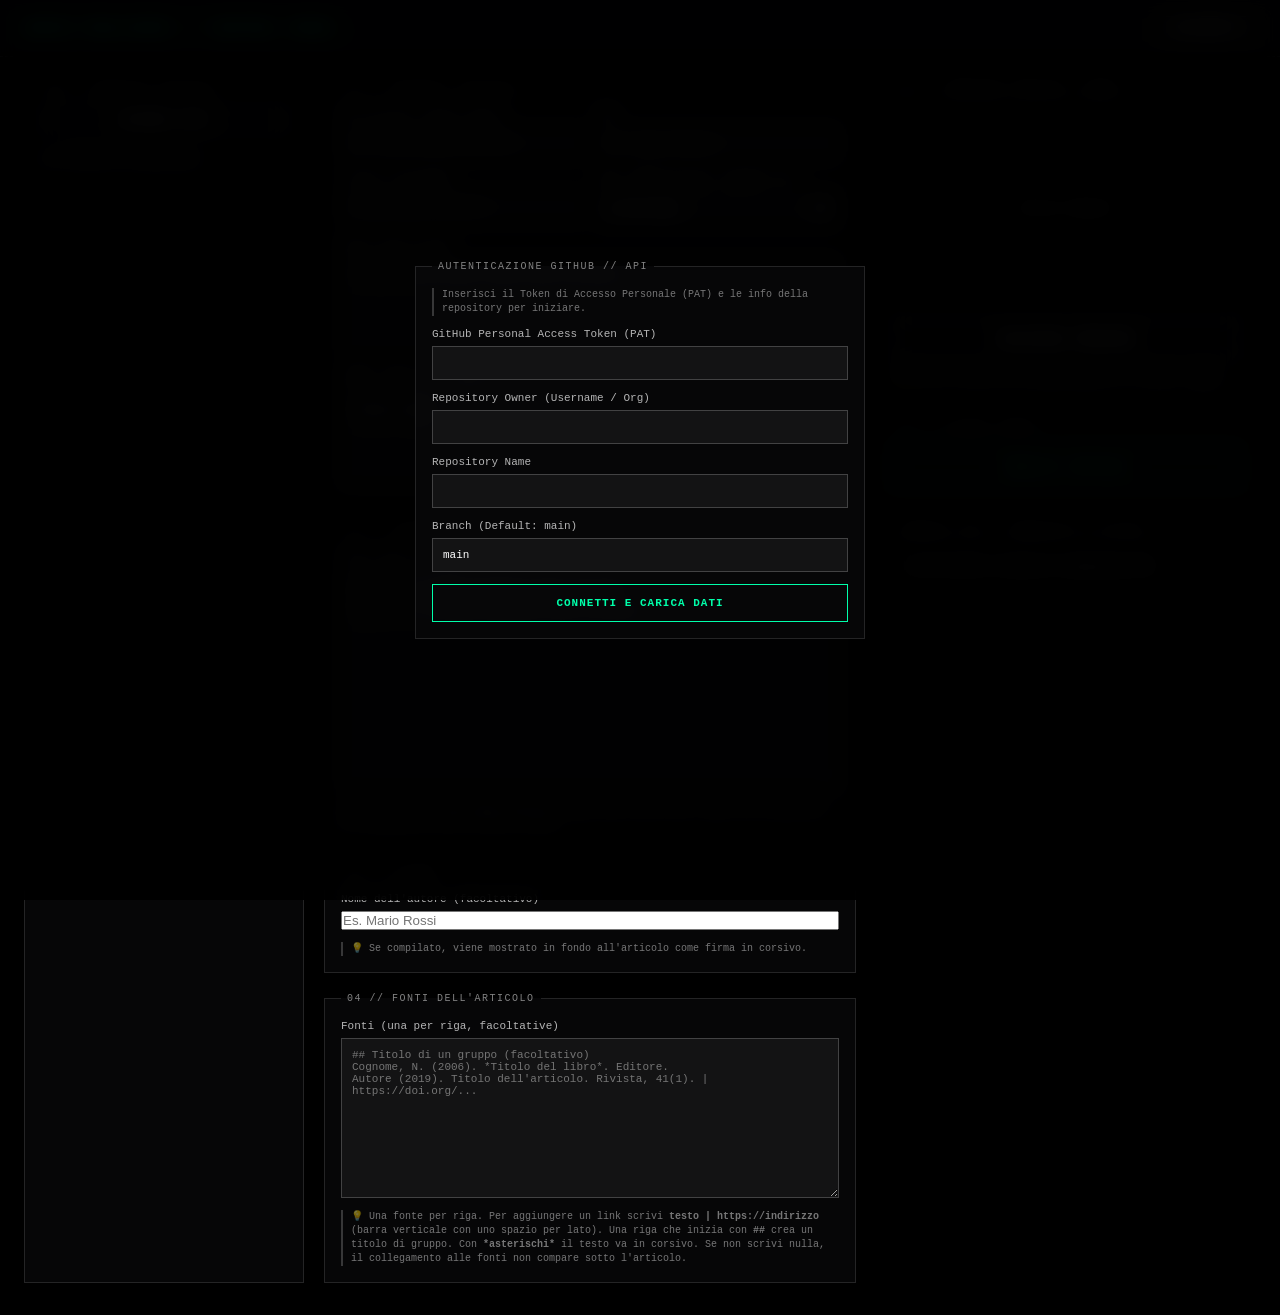
==== commit 62d94a75: "fonti" ====
--- a/admin.html
+++ b/admin.html
@@ -385,13 +385,24 @@
                     💡 Se compilato, viene mostrato in fondo all'articolo come firma in corsivo.
                 </div>
             </fieldset>
+
+            <fieldset class="control-group">
+                <legend>04 // FONTI DELL'ARTICOLO</legend>
+                <div class="control-item">
+                    <label>Fonti (una per riga, facoltative)</label>
+                    <textarea id="art-sources" style="min-height: 160px;" placeholder="## Titolo di un gruppo (facoltativo)&#10;Cognome, N. (2006). *Titolo del libro*. Editore.&#10;Autore (2019). Titolo dell'articolo. Rivista, 41(1). | https://doi.org/..."></textarea>
+                </div>
+                <div class="info-note">
+                    💡 Una fonte per riga. Per aggiungere un link scrivi <b>testo | https://indirizzo</b> (barra verticale con uno spazio per lato). Una riga che inizia con <b>## </b> crea un titolo di gruppo. Con <b>*asterischi*</b> il testo va in corsivo. Se non scrivi nulla, il collegamento alle fonti non compare sotto l'articolo.
+                </div>
+            </fieldset>
         </div>
 
         <!-- COLONNA 3: PREVIEW IMMAGINE & COMMIT -->
         <div style="display: flex; flex-direction: column; gap: 20px;">
             
             <fieldset class="control-group">
-                <legend>03 // IMMAGINE PREVIEW (.WEBP)</legend>
+                <legend>05 // IMMAGINE PREVIEW (.WEBP)</legend>
                 <div class="img-preview-box" id="img-box">
                     <span style="font-size: 10px; color: rgba(255,255,255,0.4);">Nessuna immagine</span>
                     <img id="preview-img" class="hidden">
@@ -404,7 +415,7 @@
             </fieldset>
 
             <fieldset class="control-group">
-                <legend>04 // AZIONE COMMIT</legend>
+                <legend>06 // AZIONE COMMIT</legend>
                 <button id="publish-btn" class="action-btn highlight">PUBBLICA ARTICOLO</button>
             </fieldset>
 
@@ -520,6 +531,40 @@
             };
             reader.readAsDataURL(file);
         });
+
+        // Fonti: conversione tra testo del form e array "sources" salvato in content/{id}.json
+        // Riga normale  -> { text, url? }   (url dopo " | ")
+        // Riga "## xxx" -> { heading }
+        function parseSources(raw) {
+            const out = [];
+            (raw || '').split(/\r?\n/).forEach(line => {
+                line = line.trim();
+                if (!line) return;
+                if (line.startsWith('## ')) {
+                    const h = line.slice(3).trim();
+                    if (h) out.push({ heading: h });
+                    return;
+                }
+                const m = line.match(/^(.*?)\s+\|\s+(https?:\/\/\S+)\s*$/);
+                if (m && m[1].trim()) {
+                    out.push({ text: m[1].trim(), url: m[2] });
+                } else if (/^https?:\/\/\S+$/.test(line)) {
+                    out.push({ text: line, url: line });
+                } else {
+                    out.push({ text: line });
+                }
+            });
+            return out;
+        }
+
+        function sourcesToText(arr) {
+            if (!Array.isArray(arr)) return '';
+            return arr.map(x => {
+                if (!x) return '';
+                if (x.heading) return '## ' + x.heading;
+                return x.url && x.url !== x.text ? `${x.text} | ${x.url}` : (x.text || '');
+            }).filter(Boolean).join('\n');
+        }
 
         // GitHub API Helpers
         async function githubApi(path, method = 'GET', body = null) {
@@ -708,9 +753,11 @@
                         document.getElementById('art-content').value = contentJson.body.join('\n');
                     }
                     document.getElementById('art-author').value = (contentJson && contentJson.author) || '';
+                    document.getElementById('art-sources').value = sourcesToText(contentJson && contentJson.sources);
                 } else {
                     document.getElementById('art-content').value = '';
                     document.getElementById('art-author').value = '';
+                    document.getElementById('art-sources').value = '';
                 }
                 log(`Articolo "${art.id}" pronto per la modifica.`, "success");
             } catch (err) {
@@ -730,6 +777,7 @@
             const coverLinesText = document.getElementById('art-cover-lines').value.trim();
             const rawContent = document.getElementById('art-content').value;
             const author = document.getElementById('art-author').value.trim();
+            const sources = parseSources(document.getElementById('art-sources').value);
 
             if (!id || !title) {
                 log("ERRORE: Compila almeno i campi ID e Titolo!", "error");
@@ -757,7 +805,7 @@
                 }
 
                 // 2. Creazione e Upload del JSON dell'articolo in content/{id}.json
-                if (rawContent || author) {
+                if (rawContent || author || sources.length) {
                     log("Formattazione paragrafi...", "info");
                     
                     let paragraphs = rawContent.split(/\r?\n/).map(p => p.trim());
@@ -771,6 +819,10 @@
                     };
                     if (author) {
                         articleJsonObj.author = author;
+                    }
+                    if (sources.length) {
+                        articleJsonObj.sources = sources;
+                        log(`Fonti incluse: ${sources.filter(x => !x.heading).length}.`, "info");
                     }
 
                     const contentPath = `content/${id}.json`;
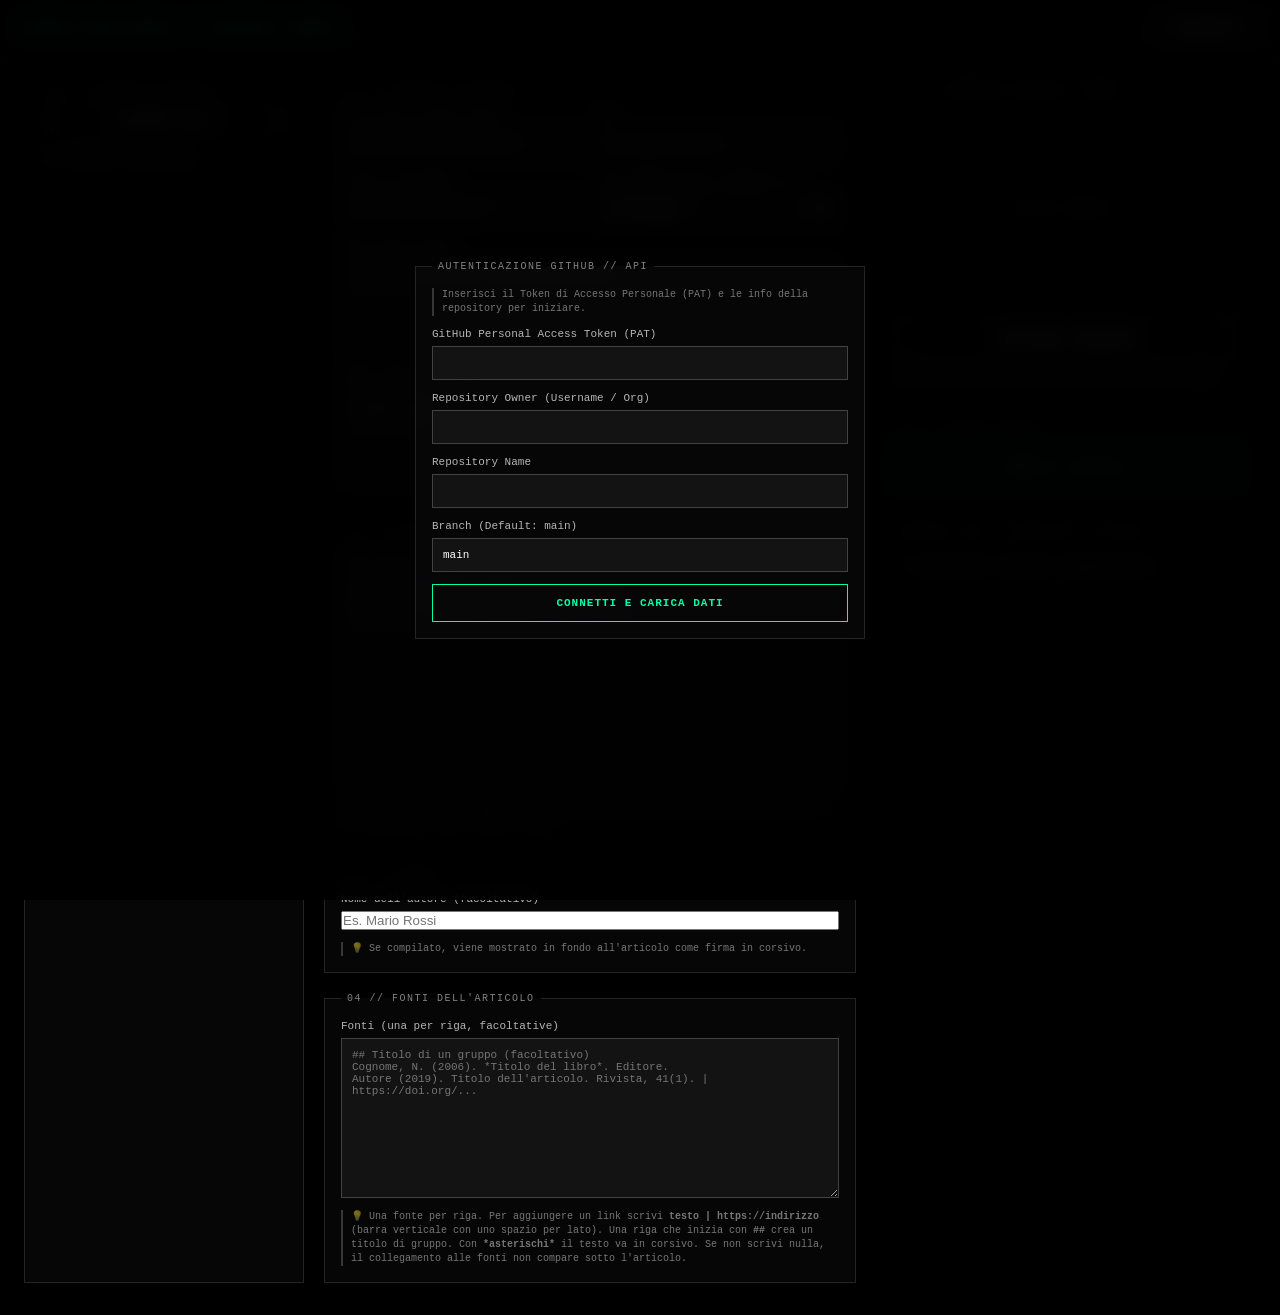
==== commit 495dac59: "Update admin.html" ====
--- a/admin.html
+++ b/admin.html
@@ -784,7 +784,7 @@
                 return;
             }
 
-            const coverLines = coverLinesText ? coverLinesText.split('\n').map(l => l.trim()).filter(Boolean) : [title];
+            const coverLines = coverLinesText ? coverLinesText.split('\n').map(l => l.trim()).filter(Boolean) : [];
 
             try {
                 log("--> Inizio processo di pubblicazione per: " + id, "info");
